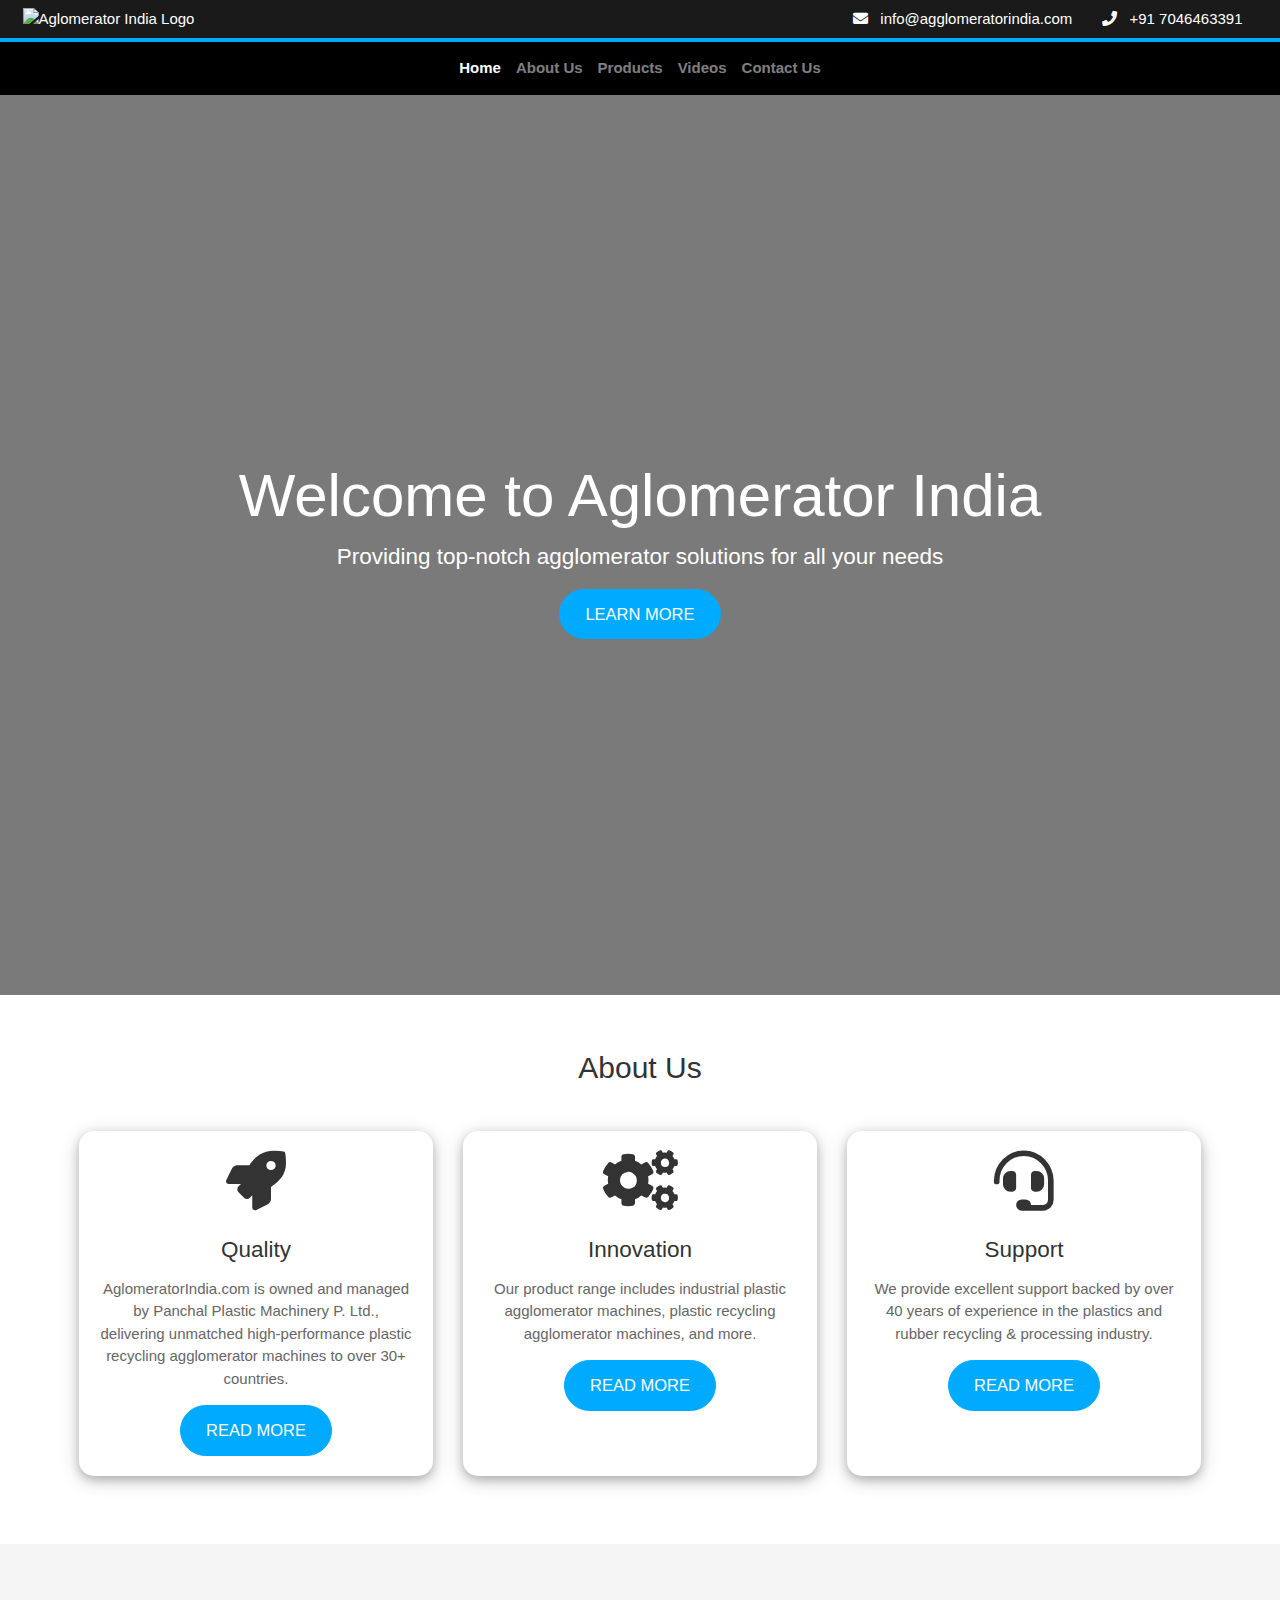
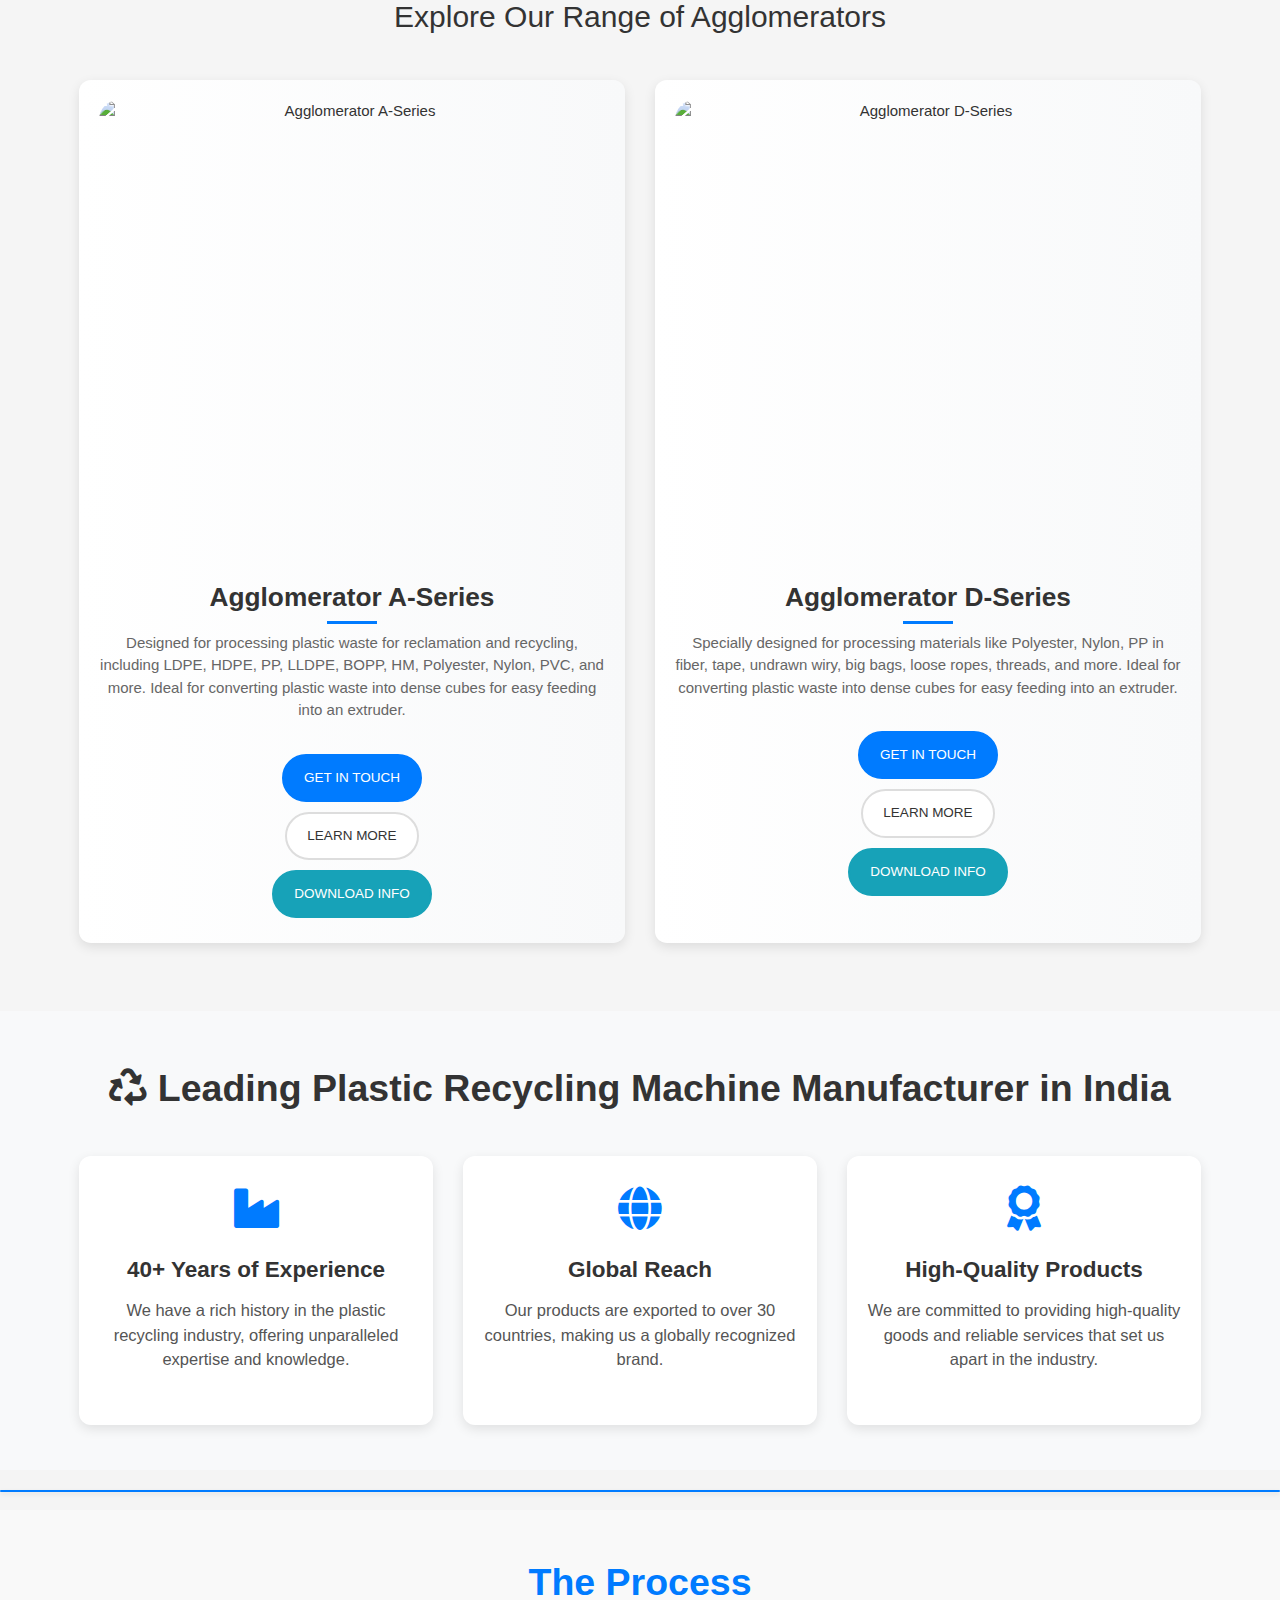
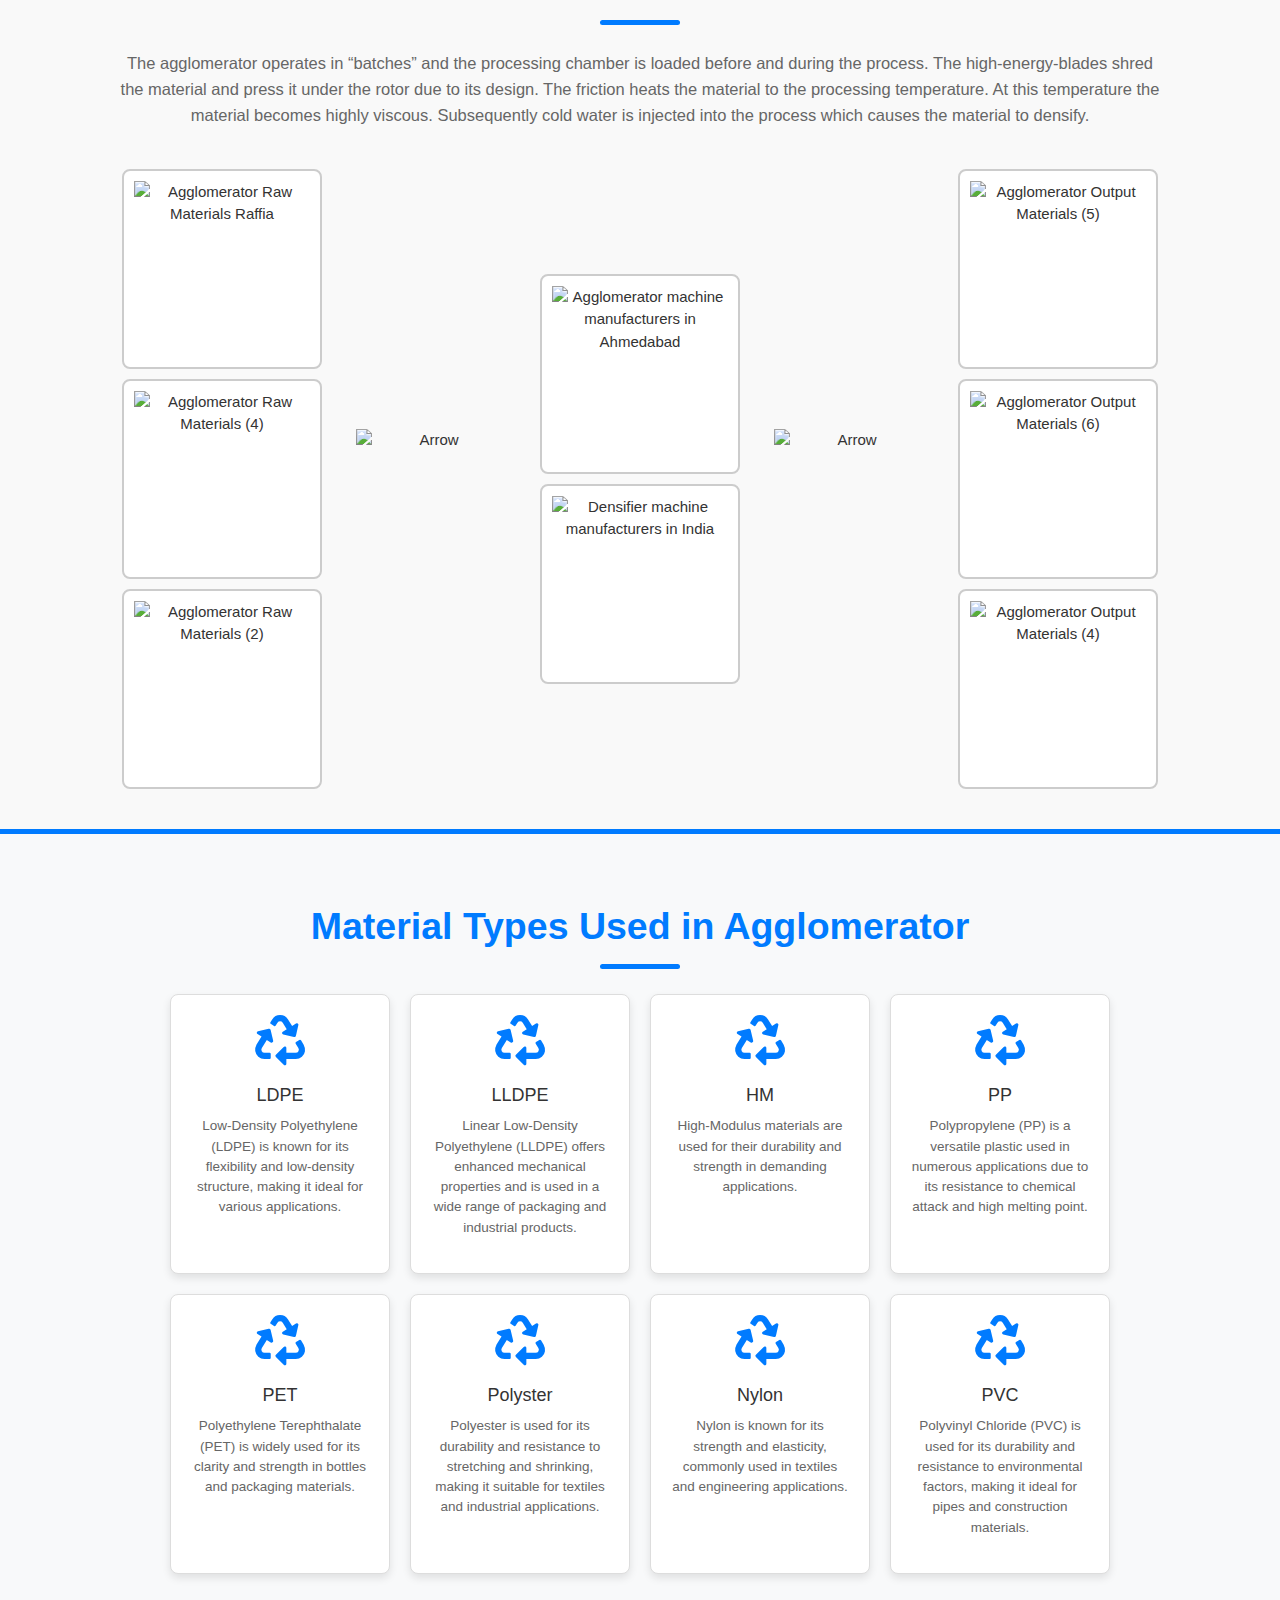
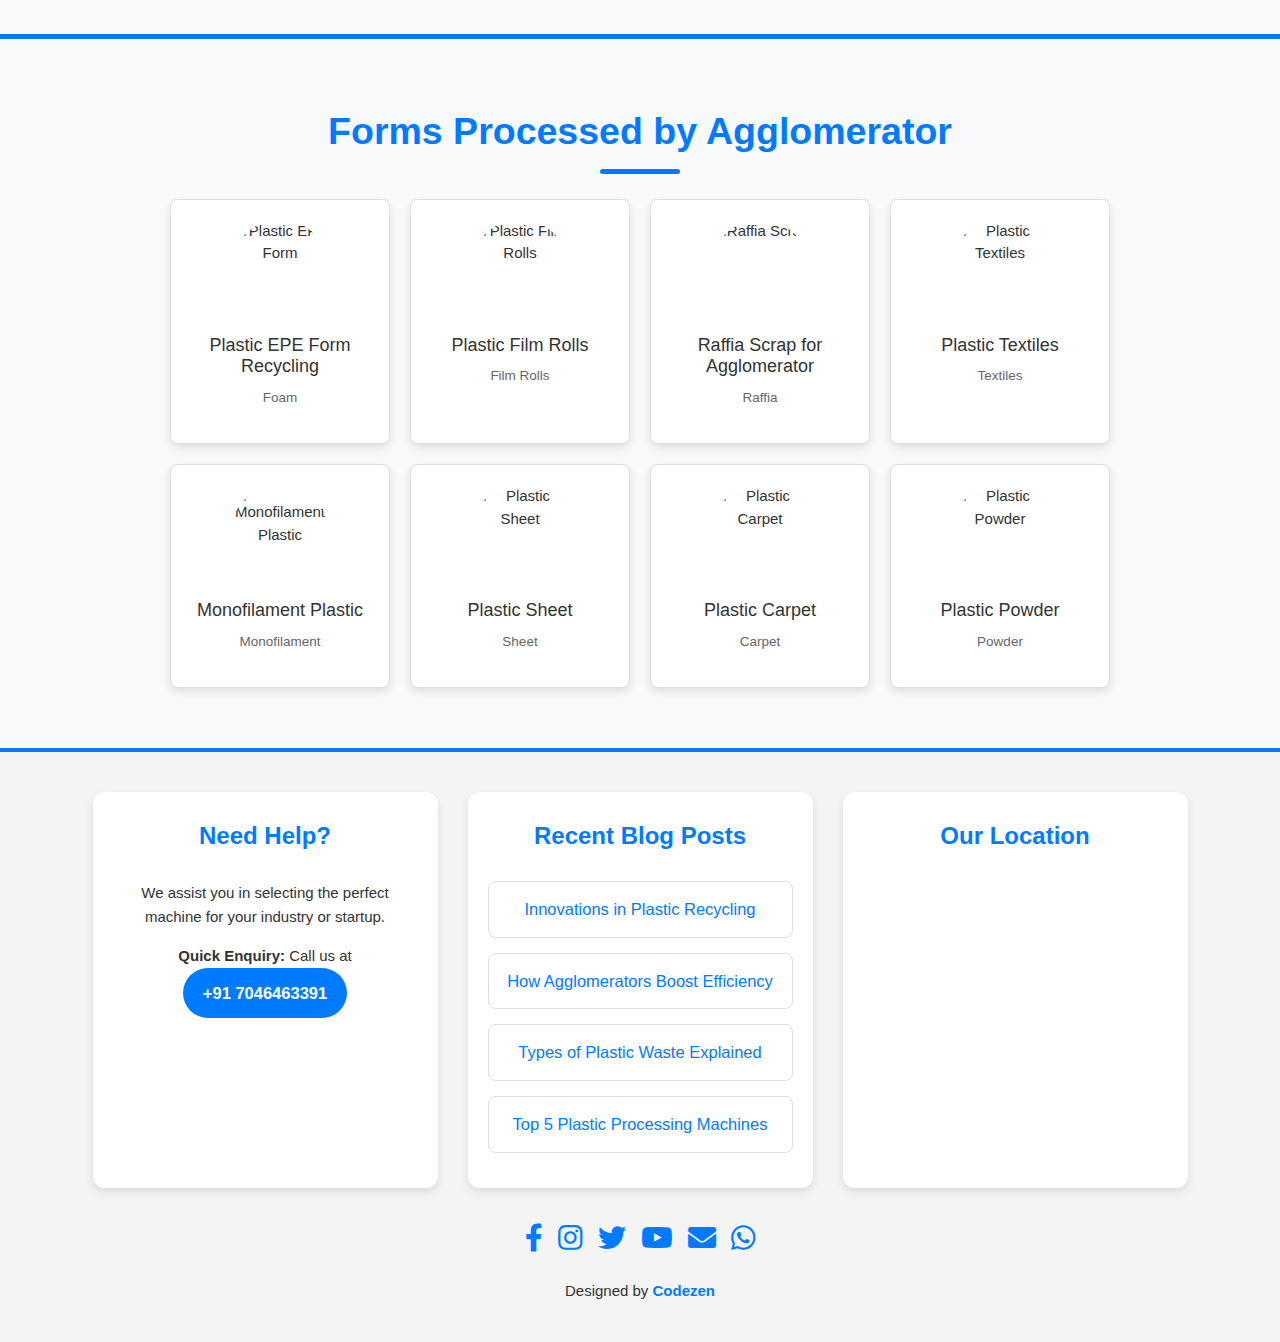
==== index.html @ fad6ff2f "Add files via upload" ====
<!DOCTYPE html>
<html lang="en">
<head>
    <meta charset="UTF-8">
    <meta name="viewport" content="width=device-width, initial-scale=1.0">
    <title>Aglomerator India</title>
    
    <!-- Bootstrap CSS -->
    <link rel="stylesheet" href="https://stackpath.bootstrapcdn.com/bootstrap/4.5.2/css/bootstrap.min.css">
    
    <!-- Font Awesome -->
    <link rel="stylesheet" href="https://cdnjs.cloudflare.com/ajax/libs/font-awesome/5.15.3/css/all.min.css">
    
    <!-- W3.CSS -->
    <link href="https://www.w3schools.com/w3css/4/w3.css" rel="stylesheet">
    
    <!-- Custom CSS -->
    <link rel="stylesheet" href="styles.css">
</head>
<body>
      <!-- Header Tab with Logo, Email, and Phone -->
      <header class="header-tab d-flex justify-content-between align-items-center py-2 px-4">
        <div class="logo-container">
            <img src="img/Agglomerator-India-Logo-1.png" alt="Aglomerator India Logo" class="logo">
        </div>
        <div class="contact-container d-flex align-items-center">
            <a href="mailto:info@agglomeratorindia.com" class="contact-link mx-3">
                <i class="fa fa-envelope"></i> info@agglomeratorindia.com
            </a>
            <a href="tel:+911234567890" class="contact-link mx-3">
                <i class="fa fa-phone"></i> +91 7046463391
            </a>
        </div>
    </header>
<!-- Navbar at the bottom -->
<nav class="navbar navbar-expand-lg navbar-dark bottom-navbar">
    <div class="container">
        <button class="navbar-toggler" type="button" data-toggle="collapse" data-target="#navbarNav" aria-controls="navbarNav" aria-expanded="false" aria-label="Toggle navigation">
            <span class="navbar-toggler-icon"></span>
        </button>
        <div class="collapse navbar-collapse" id="navbarNav">
            <ul class="navbar-nav mx-auto">
                <li class="nav-item active">
                    <a class="nav-link" href="#home">Home <span class="sr-only">(current)</span></a>
                </li>
                <li class="nav-item">
                    <a class="nav-link" href="#about">About Us</a>
                </li>
                <li class="nav-item">
                    <a class="nav-link" href="#product-range">Products</a>
                </li>
                <li class="nav-item">
                    <a class="nav-link" href="#videos">Videos</a>
                </li>
                <li class="nav-item">
                    <a class="nav-link" href="#footer">Contact Us</a>
                </li>
            </ul>
        </div>
    </div>
</nav>


    <!-- Hero Section -->
    <header id="home" class="hero-content">
        <div class="hero-slider">
            <div class="slide active">
                <h1>Welcome to Aglomerator India</h1>
                <p>Providing top-notch agglomerator solutions for all your needs</p>
                <a href="#about" class="btn btn-primary">Learn More</a>
            </div>
            <div class="slide">
                <h1>Innovative Technology</h1>
                <p>Leading the industry with cutting-edge technology and efficiency</p>
                <a href="#about" class="btn btn-primary">Discover More</a>
            </div>
            <div class="slide">
                <h1>Reliable Performance</h1>
                <p>Our products are designed to deliver exceptional performance</p>
                <a href="#products" class="btn btn-primary">View Products</a>
            </div>
        </div>
    </header>

   <!-- About Section -->
<section id="about" class="py-5">
    <div class="container">
        <h2 class="text-center mb-5">About Us</h2>
        <div class="row">
            <div class="col-md-4 mb-4 d-flex align-items-stretch">
                <div class="card w3-card-4 w3-hover-shadow text-center flex-fill">
                    <div class="card-body">
                        <i class="fas fa-rocket fa-4x mb-3"></i>
                        <h5 class="card-title">Quality</h5>
                        <p class="card-text">AglomeratorIndia.com is owned and managed by Panchal Plastic Machinery P. Ltd., delivering unmatched high-performance plastic recycling agglomerator machines to over 30+ countries.</p>
                        <a href="#" class="btn btn-primary">Read More</a>
                    </div>
                </div>
            </div>
            <div class="col-md-4 mb-4 d-flex align-items-stretch">
                <div class="card w3-card-4 w3-hover-shadow text-center flex-fill">
                    <div class="card-body">
                        <i class="fas fa-cogs fa-4x mb-3"></i>
                        <h5 class="card-title">Innovation</h5>
                        <p class="card-text">Our product range includes industrial plastic agglomerator machines, plastic recycling agglomerator machines, and more.</p>
                        <a href="#" class="btn btn-primary">Read More</a>
                    </div>
                </div>
            </div>
            <div class="col-md-4 mb-4 d-flex align-items-stretch">
                <div class="card w3-card-4 w3-hover-shadow text-center flex-fill">
                    <div class="card-body">
                        <i class="fas fa-headset fa-4x mb-3"></i>
                        <h5 class="card-title">Support</h5>
                        <p class="card-text">We provide excellent support backed by over 40 years of experience in the plastics and rubber recycling & processing industry.</p>
                        <a href="#" class="btn btn-primary">Read More</a>
                    </div>
                </div>
            </div>
        </div>
    </div>
</section>

<!-- Product Range Section -->
<section id="product-range" class="py-5">
    <div class="container">
        <h2 class="text-center mb-5">Explore Our Range of Agglomerators</h2>
        <div class="row">
            <div class="col-md-6 mb-4">
                <div class="product-card w3-card-4 w3-hover-shadow text-center h-100">
                    <div class="product-card-body">
                        <img src="img/Agglomerator-machine-manufacturers-in-Ahmedabad.jpg" alt="Agglomerator A-Series" class="product-image mb-4">
                        <h3 class="product-card-title">Agglomerator A-Series</h3>
                        <p class="product-card-text">
                            Designed for processing plastic waste for reclamation and recycling, including LDPE, HDPE, PP, LLDPE, BOPP, HM, Polyester, Nylon, PVC, and more. Ideal for converting plastic waste into dense cubes for easy feeding into an extruder.
                        </p>
                        <a href="#" class="custom-button custom-button-primary">Get in Touch</a>
                        <a href="agglomerator_a_series.html" class="custom-button custom-button-secondary">Learn More</a>
                        <a href="#" class="custom-button custom-button-info">Download Info</a>
                    </div>
                </div>
            </div>
            <div class="col-md-6 mb-4">
                <div class="product-card w3-card-4 w3-hover-shadow text-center h-100">
                    <div class="product-card-body">
                        <img src="img/Densifier-machine-manufacturers-in-India.jpg" alt="Agglomerator D-Series" class="product-image mb-4">
                        <h3 class="product-card-title">Agglomerator D-Series</h3>
                        <p class="product-card-text">
                            Specially designed for processing materials like Polyester, Nylon, PP in fiber, tape, undrawn wiry, big bags, loose ropes, threads, and more. Ideal for converting plastic waste into dense cubes for easy feeding into an extruder.
                        </p>
                        <a href="#" class="custom-button custom-button-primary">Get in Touch</a>
                        <a href="#" class="custom-button custom-button-secondary">Learn More</a>
                        <a href="#" class="custom-button custom-button-info">Download Info</a>
                    </div>
                </div>
            </div>
        </div>
    </div>
</section>

   <!-- Experience Section -->
<section id="company-experience" class="py-5 bg-light">
    <div class="container">
        <div class="text-center mb-5">
            <h2><i class="fas fa-recycle"></i> Leading Plastic Recycling Machine Manufacturer in India</h2>
        </div>
        <div class="row">
            <div class="col-md-4">
                <div class="experience-box w3-card-4 w3-hover-shadow">
                    <i class="fas fa-industry fa-3x mb-3"></i>
                    <h3>40+ Years of Experience</h3>
                    <p>We have a rich history in the plastic recycling industry, offering unparalleled expertise and knowledge.</p>
                </div>
            </div>
            <div class="col-md-4">
                <div class="experience-box w3-card-4 w3-hover-shadow">
                    <i class="fas fa-globe fa-3x mb-3"></i>
                    <h3>Global Reach</h3>
                    <p>Our products are exported to over 30 countries, making us a globally recognized brand.</p>
                </div>
            </div>
            <div class="col-md-4">
                <div class="experience-box w3-card-4 w3-hover-shadow">
                    <i class="fas fa-award fa-3x mb-3"></i>
                    <h3>High-Quality Products</h3>
                    <p>We are committed to providing high-quality goods and reliable services that set us apart in the industry.</p>
                </div>
            </div>
        </div>
    </div>
</section>

<section class="process-section">
    <div class="container">
        <div class="heading">
            <h2>The Process</h2>
            <div class="divider"></div>
        </div>
        <div class="description">
            <p>The agglomerator operates in “batches” and the processing chamber is loaded before and during the process. The high-energy-blades shred the material and press it under the rotor due to its design. The friction heats the material to the processing temperature. At this temperature the material becomes highly viscous. Subsequently cold water is injected into the process which causes the material to densify.</p>
        </div>
        <div class="images-container">
            <div class="image-column">
                <img src="img/Agglomerator-Raw-Materials-Raffia.jpg" alt="Agglomerator Raw Materials Raffia">
                <img src="img/Agglomerator-Raw-Materials-4-film.jpg" alt="Agglomerator Raw Materials (4)">
                <img src="img/Agglomerator-Raw-Materials-2-film2.png" alt="Agglomerator Raw Materials (2)">
            </div>
            <div class="arrow-column">
                <img src="img/Arrow-3.png" alt="Arrow">
            </div>
            <div class="image-column">
                <img src="img/Agglomerator-machine-manufacturers-in-Ahmedabad (1).jpg" alt="Agglomerator machine manufacturers in Ahmedabad">
                <img src="img/Agglomerator-machine-manufacturers-in-Ahmedabad.jpg" alt="Densifier machine manufacturers in India">
            </div>
            <div class="arrow-column">
                <img src="img/Arrow-4.png" alt="Arrow">
            </div>
            <div class="image-column">
                <img src="img/Agglomerator-Output-Materials-4-patjdem43jnlygv7m2rklwnxao906hahpfiywf2vpk.jpg" alt="Agglomerator Output Materials (5)">
                <img src="img/Agglomerator-Output-Materials-5-patjdcqfpvl1b8xxx1ybgx503wi9r331167zxv5o20.jpg" alt="Agglomerator Output Materials (6)">
                <img src="img/Agglomerator-Output-Materials-6-patjdaurc7igo10o8152bxm2x4rjbovkcwx0zb8gfu.jpg" alt="Agglomerator Output Materials (4)">
            </div>
        </div>
    </div>
</section>

<section class="material-types-section">
    <div class="container">
        <div class="heading">
            <h2>Material Types Used in Agglomerator</h2>
            <div class="divider"></div>
        </div>
        <div class="material-types-container">
            <div class="material-type">
                <i class="fas fa-recycle"></i>
                <h3>LDPE</h3>
                <p>Low-Density Polyethylene (LDPE) is known for its flexibility and low-density structure, making it ideal for various applications.</p>
            </div>
            <div class="material-type">
                <i class="fas fa-recycle"></i>
                <h3>LLDPE</h3>
                <p>Linear Low-Density Polyethylene (LLDPE) offers enhanced mechanical properties and is used in a wide range of packaging and industrial products.</p>
            </div>
            <div class="material-type">
                <i class="fas fa-recycle"></i>
                <h3>HM</h3>
                <p>High-Modulus materials are used for their durability and strength in demanding applications.</p>
            </div>
            <div class="material-type">
                <i class="fas fa-recycle"></i>
                <h3>PP</h3>
                <p>Polypropylene (PP) is a versatile plastic used in numerous applications due to its resistance to chemical attack and high melting point.</p>
            </div>
            <div class="material-type">
                <i class="fas fa-recycle"></i>
                <h3>PET</h3>
                <p>Polyethylene Terephthalate (PET) is widely used for its clarity and strength in bottles and packaging materials.</p>
            </div>
            <div class="material-type">
                <i class="fas fa-recycle"></i>
                <h3>Polyster</h3>
                <p>Polyester is used for its durability and resistance to stretching and shrinking, making it suitable for textiles and industrial applications.</p>
            </div>
            <div class="material-type">
                <i class="fas fa-recycle"></i>
                <h3>Nylon</h3>
                <p>Nylon is known for its strength and elasticity, commonly used in textiles and engineering applications.</p>
            </div>
            <div class="material-type">
                <i class="fas fa-recycle"></i>
                <h3>PVC</h3>
                <p>Polyvinyl Chloride (PVC) is used for its durability and resistance to environmental factors, making it ideal for pipes and construction materials.</p>
            </div>
        </div>
    </div>
</section>

<section id="agglomerator-items">
    <div class="container">
        <div class="heading">
            <h2>Forms Processed by Agglomerator</h2>
            <div class="divider"></div>
        </div>
        <div class="items-grid">
            <div class="item">
                <div class="icon-wrapper">
                    <img src="img/Plastic-EPE-Form-Recycling-pau9jrp44tfnwy70vzi93we1e4m2ngnmlcx0kum9xs.jpg" alt="Plastic EPE Form">
                </div>
                <h3>Plastic EPE Form Recycling</h3>
                <p>Foam</p>
            </div>
            <div class="item">
                <div class="icon-wrapper">
                    <img src="img/Plastic-Film-Rolls-pau984h3gphs2v3yvyan7u6gga0dagfcbpygjfvv0w.jpg" alt="Plastic Film Rolls">
                </div>
                <h3>Plastic Film Rolls</h3>
                <p>Film Rolls</p>
            </div>
            <div class="item">
                <div class="icon-wrapper">
                    <img src="img/Raffia-Scrap-for-Agglomerator-pau982lf31f7fn6p6xhe2unj9i9mv27vngnhkvyndc.jpeg" alt="Raffia Scrap">
                </div>
                <h3>Raffia Scrap for Agglomerator</h3>
                <p>Raffia</p>
            </div>
            <div class="item">
                <div class="icon-wrapper">
                    <img src="img/plastic-textiles-pau980pqpdcmsf9fhwo4xv4m2qiwfo0ez7cimc1fps.jpg" alt="Plastic Textiles">
                </div>
                <h3>Plastic Textiles</h3>
                <p>Textiles</p>
            </div>
            <div class="item">
                <div class="icon-wrapper">
                    <img src="img/monofilament-plastic-pau982lf31f7fn6p6xhe2unj9i9mv27vngnhkvyndc.jpg" alt="Monofilament Plastic">
                </div>
                <h3>Monofilament Plastic</h3>
                <p>Monofilament</p>
            </div>
            <div class="item">
                <div class="icon-wrapper">
                    <img src="img/plastic-sheet-pau982lf31f7fn6p6xhe2unj9i9mv27vngnhkvyndc.jpg" alt="Plastic Sheet">
                </div>
                <h3>Plastic Sheet</h3>
                <p>Sheet</p>
            </div>
            <div class="item">
                <div class="icon-wrapper">
                    <img src="img/plastic-carpet-pau982lf31f7fn6p6xhe2unj9i9mv27vngnhkvyndc.jpg" alt="Plastic Carpet">
                </div>
                <h3>Plastic Carpet</h3>
                <p>Carpet</p>
            </div>
            <div class="item">
                <div class="icon-wrapper">
                    <img src="img/plastic-poweder-pau97yu2bpa257c5svuvsvlovys609syay1jns4828.jpg" alt="Plastic Powder">
                </div>
                <h3>Plastic Powder</h3>
                <p>Powder</p>
            </div>
        </div>
    </div>
</section>

<section id="footer">
<footer>
    <div class="container">
        <div class="footer-content">
            <!-- Left Side -->
            <div class="footer-section footer-left">
                <h2>Need Help?</h2>
                <p>We assist you in selecting the perfect machine for your industry or startup.</p>
                <p><strong>Quick Enquiry:</strong> Call us at <a href="tel:+917046463391" class="call-button"><strong>+91 7046463391</strong></a></p>
            </div>
            <!-- Center -->
            <div class="footer-section footer-center">
                <h2>Recent Blog Posts</h2>
                <ul>
                    <li><a href="#" class="blog-link">Innovations in Plastic Recycling</a></li>
                    <li><a href="#" class="blog-link">How Agglomerators Boost Efficiency</a></li>
                    <li><a href="#" class="blog-link">Types of Plastic Waste Explained</a></li>
                    <li><a href="#" class="blog-link">Top 5 Plastic Processing Machines</a></li>
                </ul>
            </div>
            <!-- Right Side -->
            <div class="footer-section footer-right">
                <h2>Our Location</h2>
                <div class="map-container">
                    <iframe src="https://www.google.com/maps/embed?pb=!1m18!1m12!1m3!1d3687.5158439545117!2d72.7809477!3d20.1555102!2m3!1f0!2f0!3f0!3m2!1i1024!2i768!4f13.1!3m3!1m2!1s0x3be72bea9c113fb5%3A0x7e9c0b3905f104f2!2sPanchal%20Plastic%20Machinery%20P.%20Ltd.!5e0!3m2!1sen!2sin!4v1636777071643!5m2!1sen!2sin" 
                            width="100%" 
                            height="250" 
                            style="border:0; border-radius: 12px;" 
                            allowfullscreen="" 
                            loading="lazy">
                    </iframe>
                </div>
            </div>
        </div>
        <div class="footer-bottom">
            <div class="social-media">
                <a href="https://facebook.com" target="_blank" class="social-icon">
                    <i class="fab fa-facebook-f"></i>
                </a>
                <a href="https://instagram.com" target="_blank" class="social-icon">
                    <i class="fab fa-instagram"></i>
                </a>
                <a href="https://twitter.com" target="_blank" class="social-icon">
                    <i class="fab fa-twitter"></i>
                </a>
                <a href="https://youtube.com" target="_blank" class="social-icon">
                    <i class="fab fa-youtube"></i>
                </a>
                <a href="mailto:example@example.com" target="_blank" class="social-icon">
                    <i class="fas fa-envelope"></i>
                </a>
                <a href="https://wa.me/1234567890" target="_blank" class="social-icon">
                    <i class="fab fa-whatsapp"></i>
                </a>
            </div>
            <div class="footer-info">
                <p>Designed by <a href="https://codezen.site" target="_blank">Codezen</a></p>
            </div>
        </div>
    </div>
</footer>
</section>
    <!-- Bootstrap and Custom JS -->
    <script src="https://code.jquery.com/jquery-3.5.1.slim.min.js"></script>
    <script src="https://cdn.jsdelivr.net/npm/@popperjs/core@2.9.3/dist/umd/popper.min.js"></script>
    <script src="https://stackpath.bootstrapcdn.com/bootstrap/4.5.2/js/bootstrap.min.js"></script>
    <script src="script.js"></script>
</body>
</html>
---- styles.css ----
/* General Styles */
body {
    font-family: 'Arial', sans-serif;
    margin: 0;
    padding: 0;
    color: #333;
    background-color: #f4f4f4;
}

/* Header Tab */
.header-tab {
    background: #1a1a1a; /* Darker background for a modern look */
    color: #fff;
    border-bottom: 2px solid #00aaff; /* Sky blue accent border */
}

.logo-container .logo {
   max-height: 70px;
   max-width: 220px;
}

.contact-container {
    display: flex;
    align-items: center;
}

.contact-link {
    color: #fff;
    text-decoration: none;
    transition: color 0.3s;
}

.contact-link i {
    margin-right: 8px;
}

.contact-link:hover {
    color: #00aaff; /* Sky blue accent color on hover */
}

/* Navbar */
.bottom-navbar {
    background-color: #000; /* Dark background for contrast */
    border-top: 2px solid #00aaff; /* Sky blue accent border */
}

.navbar {
    padding: 0; /* Remove default padding */
}

.navbar-nav .nav-link {
    color: #fff;
    font-weight: bold;
    padding: 15px 20px;
    transition: color 0.3s, background-color 0.3s; /* Smooth transition */
    border-radius: 25px; /* Rounded corners for buttons */
}

.navbar-nav .nav-link:hover {
    color: #fff; /* Maintain white text on hover */
    background-color: #00aaff; /* Sky blue background on hover */
}

.navbar-toggler {
    border-color: #00aaff; /* Toggler button border color */
}

.navbar-toggler-icon {
    background-image: url('data:image/svg+xml;charset=utf8,<svg xmlns="http://www.w3.org/2000/svg" width="30" height="30" fill="%2300aaff" viewBox="0 0 16 16"><path d="M2 3h12a1 1 0 0 1 1 1v1a1 1 0 0 1-1 1H2a1 1 0 0 1-1-1V4a1 1 0 0 1 1-1zM2 8h12a1 1 0 0 1 1 1v1a1 1 0 0 1-1 1H2a1 1 0 0 1-1-1V9a1 1 0 0 1 1-1zm0 5h12a1 1 0 0 1 1 1v1a1 1 0 0 1-1 1H2a1 1 0 0 1-1-1v-1a1 1 0 0 1 1-1z"/></svg>');
}

/* Responsive Styles */
@media (max-width: 768px) {
    .navbar-nav {
        text-align: center; /* Center align menu items on small screens */
    }
    
    .nav-link {
        padding: 10px; /* Adjust padding for smaller screens */
    }
}

/* Hero Section */
.hero-content {
    position: relative;
    height: 100vh;
    background: url('img/Agglomerator-1.png') no-repeat center center;
    background-size: cover;
    color: #fff;
    display: flex;
    justify-content: center;
    align-items: center;
    text-align: center;
    overflow: hidden;
}

.hero-slider {
    width: 100%;
    height: 100%;
    position: relative;
    display: flex;
    align-items: center;
    justify-content: center;
}

.slide {
    display: none;
    position: absolute;
    top: 0;
    left: 0;
    width: 100%;
    height: 100%;
    background: rgba(0, 0, 0, 0.5);
    color: #fff;
    display: flex;
    flex-direction: column;
    justify-content: center;
    align-items: center;
    opacity: 0;
    transition: opacity 1s ease-in-out;
}

.slide.active {
    display: flex;
    opacity: 1;
}

.slide h1 {
    font-size: 4rem;
    margin-bottom: 0.5rem;
    animation: fadeIn 2s ease-out;
}

.slide p {
    font-size: 1.5rem;
    margin-bottom: 1rem;
    animation: fadeIn 2s ease-out 0.5s;
}

.btn-primary {
    background-color: #00aaff; /* Sky blue background */
    border-color: #00aaff; /* Sky blue border */
    color: #fff;
    padding: 12px 25px;
    border-radius: 30px;
    font-size: 1.1rem;
    text-transform: uppercase;
    transition: background-color 0.3s, border-color 0.3s;
}

.btn-primary:hover {
    background-color: #0099cc; /* Darker shade of sky blue */
    border-color: #0099cc; /* Darker shade of sky blue */
}

/* About Section */
section#about {
    background: #fff;
    padding: 60px 0;
}

.card {
    border: none;
    border-radius: 15px;
    transition: transform 0.3s, box-shadow 0.3s;
}

.card:hover {
    transform: translateY(-10px);
    box-shadow: 0 8px 16px rgba(0, 0, 0, 0.2);
}

.card-body {
    padding: 20px;
}

.card-title {
    font-size: 1.5rem;
    margin-bottom: 1rem;
}

.card-text {
    font-size: 1rem;
    color: #666;
}

/* Animations */
@keyframes fadeIn {
    from {
        opacity: 0;
    }
    to {
        opacity: 1;
    }
}

/* Responsive Styles */
@media (max-width: 768px) {
    .hero-content h1 {
        font-size: 2.5rem;
    }

    .hero-content p {
        font-size: 1rem;
    }
}

/* Custom Styles for Product Range Section */
#product-range {
    background: #f5f5f5; /* Light grey background for a modern, clean look */
    padding: 60px 0;
}

.product-card {
    border: none;
    border-radius: 12px; /* Slightly rounded corners */
    transition: transform 0.3s, box-shadow 0.3s;
    background: linear-gradient(to right, #ffffff, #f8f9fa); /* Gradient background for a modern effect */
    box-shadow: 0 4px 12px rgba(0, 0, 0, 0.1); /* Subtle shadow for depth */
    overflow: hidden; /* Ensure border radius applies to all contents */
    position: relative; /* For advanced hover effects */
    padding: 20px; /* Padding for internal spacing */
}

.product-card:hover {
    transform: translateY(-8px); /* Lift effect on hover */
    box-shadow: 0 8px 24px rgba(0, 0, 0, 0.2); /* Enhanced shadow on hover */
}

.product-card-body {
    display: flex;
    flex-direction: column;
    align-items: center;
    justify-content: center;
}

.product-image {
    height: 450px; /* Medium height for the image */
    border-radius: 20px; /* Rounded edges */
    object-fit: cover; /* Maintain aspect ratio and cover the element */
    width: 100%; /* Full width */
}

.product-card-title {
    font-size: 1.75rem; /* Larger title for emphasis */
    font-weight: 600; /* Semi-bold for modern look */
    color: #333; /* Dark color for readability */
    margin-bottom: 1.2rem; /* Spacing below title */
    position: relative;
}

.product-card-title::after {
    content: "";
    width: 50px;
    height: 3px;
    background-color: #007bff; /* Primary color */
    position: absolute;
    bottom: -10px;
    left: 50%;
    transform: translateX(-50%);
}

.product-card-text {
    font-size: 1rem; /* Standard text size */
    color: #666; /* Medium grey for contrast */
    text-align: center; /* Centered text */
    margin-bottom: 1.8rem; /* Spacing below text */
    line-height: 1.5; /* Improved readability */
}

.custom-button {
    display: inline-block;
    padding: 12px 20px; /* Comfortable padding */
    border-radius: 30px; /* Fully rounded corners */
    font-size: 0.9rem; /* Slightly smaller font size for modern buttons */
    font-weight: 500; /* Medium font weight */
    text-transform: uppercase;
    text-decoration: none;
    margin: 5px;
    transition: background-color 0.3s, color 0.3s, box-shadow 0.3s; /* Smooth transitions */
}

.custom-button-primary {
    background-color: #007bff; /* Primary color */
    border: 2px solid #007bff; /* Border color matching background */
    color: #fff; /* White text */
}

.custom-button-primary:hover {
    background-color: #0056b3; /* Darker shade on hover */
    border-color: #0056b3; /* Matching border color */
    color: #fff; /* Ensure text remains white */
    box-shadow: 0 4px 12px rgba(0, 0, 0, 0.15); /* Subtle shadow on hover */
}

.custom-button-secondary {
    background-color: #ffffff; /* White background */
    color: #333; /* Dark text */
    border: 2px solid #ddd; /* Light grey border */
}

.custom-button-secondary:hover {
    background-color: #f8f9fa; /* Light grey background on hover */
    border-color: #ccc; /* Matching border color */
    box-shadow: 0 4px 8px rgba(0, 0, 0, 0.1); /* Subtle shadow on hover */
}

.custom-button-info {
    background-color: #17a2b8; /* Teal color */
    border: 2px solid #17a2b8; /* Matching border */
    color: #fff; /* White text */
}

.custom-button-info:hover {
    background-color: #138496; /* Darker teal on hover */
    border-color: #138496; /* Matching border color */
    box-shadow: 0 4px 12px rgba(0, 0, 0, 0.15); /* Subtle shadow on hover */
}

/* Responsive Styles */
@media (max-width: 768px) {
    .product-card-title {
        font-size: 1.5rem; /* Adjusted title size for smaller screens */
    }

    .product-card-text {
        font-size: 0.9rem; /* Adjusted text size for smaller screens */
    }

    .custom-button {
        font-size: 0.8rem; /* Slightly smaller font size */
        padding: 10px 18px; /* Adjusted padding */
    }

    .product-image {
        height: 150px; /* Adjusted image height for smaller screens */
    }
}

/* Custom Styles for Experience Section */
#company-experience {
    background: #f8f9fa;
    padding: 60px 0;
}

#company-experience h2 {
    font-size: 2.5rem;
    margin-bottom: 1.5rem;
    font-weight: 700;
    color: #333;
}

#company-experience p {
    font-size: 1.1rem;
    color: #555;
    margin-bottom: 1.5rem;
}

.experience-box {
    background: #ffffff;
    padding: 30px 20px;
    border-radius: 12px; /* Rounded corners */
    transition: transform 0.3s, box-shadow 0.3s;
    text-align: center;
    box-shadow: 0 4px 12px rgba(0, 0, 0, 0.1); /* Subtle shadow for depth */
}

.experience-box:hover {
    transform: translateY(-8px); /* Lift effect on hover */
    box-shadow: 0 8px 24px rgba(0, 0, 0, 0.2); /* Enhanced shadow on hover */
}

.experience-box i {
    color: #007bff; /* Primary color for icons */
    margin-bottom: 1rem;
}

.experience-box h3 {
    font-size: 1.5rem;
    font-weight: 600;
    color: #333;
    margin-bottom: 1rem;
}

.experience-box p {
    font-size: 1rem;
    color: #666;
}

/* Responsive Styles */
@media (max-width: 768px) {
    #company-experience h2 {
        font-size: 2rem;
    }

    #company-experience p {
        font-size: 1rem;
    }

    .experience-box h3 {
        font-size: 1.25rem;
    }

    .experience-box p {
        font-size: 0.9rem;
    }
}

.process-section {
    padding: 40px;
    background-color: #f9f9f9;
    position: relative;
    margin-top: 40px; /* Optional: Adjust the space from the section above */
}

.process-section::before {
    content: '';
    display: block;
    position: absolute;
    top: -20px; /* Position above the section */
    left: 0;
    width: 100%;
    height: 2px; /* Line thickness */
    background-color: #007bff; /* Accent color for the line */
    border-radius: 2px;
    box-shadow: 0 2px 4px rgba(0, 0, 0, 0.1); /* Optional: Shadow for depth */
}

.container {
    max-width: 1200px;
    margin: 0 auto;
    text-align: center;
}

.heading h2 {
    font-size: 2.5em;
    margin-bottom: 15px;
    color: #333;
    font-weight: bold;
    transition: color 0.3s ease;
}

.heading h2:hover {
    color: #007bff; /* Accent color on hover */
}

.divider {
    width: 80px;
    height: 5px;
    background-color: #007bff; /* Accent color for the divider */
    margin: 0 auto 25px auto;
    border-radius: 5px;
}

.description {
    margin-bottom: 40px;
    font-size: 1.1em;
    color: #666;
    line-height: 1.6;
    transition: color 0.3s ease;
}

.description:hover {
    color: #333; /* Darker color on hover */
}

.images-container {
    display: flex;
    justify-content: space-around;
    align-items: center;
    flex-wrap: wrap;
    gap: 20px;
}

.image-column {
    display: flex;
    flex-direction: column;
    gap: 10px;
    transition: transform 0.3s ease, box-shadow 0.3s ease;
}

.image-column img {
    width: 200px;
    height: 200px;
    border: 2px solid #ccc;
    padding: 10px;
    background-color: #fff;
    border-radius: 8px;
    transition: transform 0.3s ease, box-shadow 0.3s ease;
}

.image-column img:hover {
    transform: scale(1.05);
    box-shadow: 0 4px 10px rgba(0, 0, 0, 0.2);
}

.arrow-column {
    display: flex;
    justify-content: center;
    align-items: center;
    transition: opacity 0.3s ease;
}

.arrow-column img {
    width: 150px;
    height: 100px;
    transition: transform 0.3s ease;
}

.arrow-column img:hover {
    transform: rotate(45deg);
    opacity: 0.8;
}

@media (max-width: 768px) {
    .images-container {
        flex-direction: column;
        align-items: center;
    }
    
    .arrow-column {
        margin: 20px 0;
    }
    
    .image-column img {
        width: 150px;
        height: 150px;
    }
    
    .arrow-column img {
        width: 120px;
        height: 80px;
    }
}

.material-types-section {
    padding: 60px 0;
    background-color: #f8f9fa;
    border-top: 5px solid #007bff; /* Separates this section from the previous one */
    position: relative;
}

.container {
    max-width: 1200px;
    margin: 0 auto;
    padding: 0 15px;
}

.heading h2 {
    font-size: 2.5em;
    margin-bottom: 15px;
    color: #007bff;
    font-weight: bold;
    transition: color 0.3s ease;
}

.heading h2:hover {
    color: #0056b3;
}

.divider {
    width: 80px;
    height: 5px;
    background-color: #007bff;
    margin: 0 auto 25px auto;
    border-radius: 5px;
}

.material-types-container {
    display: flex;
    flex-wrap: wrap;
    gap: 20px;
    justify-content: center;
}

.material-type {
    background-color: #fff;
    border: 1px solid #ddd;
    border-radius: 8px;
    padding: 20px;
    text-align: center;
    width: 220px;
    transition: transform 0.3s ease, box-shadow 0.3s ease, background-color 0.3s ease;
    box-shadow: 0 4px 8px rgba(0, 0, 0, 0.1);
}

.material-type i {
    font-size: 50px;
    color: #007bff;
    margin-bottom: 10px;
    animation: bounce 1s infinite;
}

.material-type h3 {
    font-size: 1.2em;
    margin-bottom: 10px;
    color: #333;
}

.material-type p {
    font-size: 0.9em;
    color: #666;
}

.material-type:hover {
    transform: scale(1.05);
    box-shadow: 0 6px 12px rgba(0, 0, 0, 0.2);
    background-color: #e9f5ff; /* Light blue background on hover */
}

@keyframes bounce {
    0%, 20%, 50%, 80%, 100% {
        transform: translateY(0);
    }
    40% {
        transform: translateY(-10px);
    }
    60% {
        transform: translateY(-5px);
    }
}

#agglomerator-items {
    padding: 60px 0;
    background-color: #f8f9fa;
    border-top: 5px solid #007bff; /* Separates this section from the previous one */
    position: relative;
}

.container {
    max-width: 1200px;
    margin: 0 auto;
    padding: 0 15px;
}

.heading h2 {
    font-size: 2.5em;
    margin-bottom: 15px;
    color: #007bff;
    font-weight: bold;
    transition: color 0.3s ease;
}

.heading h2:hover {
    color: #0056b3;
}

.divider {
    width: 80px;
    height: 5px;
    background-color: #007bff;
    margin: 0 auto 25px auto;
    border-radius: 5px;
}

.items-grid {
    display: flex;
    flex-wrap: wrap;
    gap: 20px;
    justify-content: center;
}

.item {
    background-color: #fff;
    border: 1px solid #ddd;
    border-radius: 8px;
    padding: 20px;
    text-align: center;
    width: 220px;
    transition: transform 0.3s ease, box-shadow 0.3s ease, background-color 0.3s ease;
    box-shadow: 0 4px 8px rgba(0, 0, 0, 0.1);
}

.icon-wrapper {
    display: flex;
    justify-content: center;
    margin-bottom: 15px;
}

.icon-wrapper img {
    width: 100px;
    height: 100px;
    border-radius: 50%; /* Circle shape */
    object-fit: cover;
}

.item h3 {
    font-size: 1.2em;
    margin-bottom: 10px;
    color: #333;
}

.item p {
    font-size: 0.9em;
    color: #666;
}

.item:hover {
    transform: scale(1.05);
    box-shadow: 0 6px 12px rgba(0, 0, 0, 0.2);
    background-color: #e9f5ff; /* Light blue background on hover */
}

/* General Footer Styling */
footer {
    padding: 40px 15px;
    background-color: #f4f4f4;
    color: #333;
    border-top: 4px solid #007bff;
}

/* Container Styling */
.container {
    max-width: 1200px;
    margin: 0 auto;
}

/* Footer Content Layout */
.footer-content {
    display: flex;
    flex-wrap: wrap;
    gap: 30px;
    margin-bottom: 30px;
}

.footer-section {
    flex: 1;
    min-width: 280px;
    background-color: #fff;
    border-radius: 12px;
    padding: 20px;
    box-shadow: 0 4px 8px rgba(0,0,0,0.1);
    display: flex;
    flex-direction: column;
    gap: 15px;
}

/* Left Side Styling */
.footer-left h2 {
    margin-bottom: 15px;
    font-size: 1.6em;
    color: #007bff;
    font-weight: bold;
}

.footer-left p {
    margin: 0;
    font-size: 1em;
    line-height: 1.6;
}

.call-button {
    display: inline-block;
    background-color: #007bff;
    color: #fff;
    padding: 12px 20px;
    border-radius: 25px;
    text-decoration: none;
    font-weight: bold;
    transition: background-color 0.3s, transform 0.3s, box-shadow 0.3s;
    font-size: 1.1em;
}

.call-button:hover {
    background-color: #ffffff;
    transform: scale(1.05);
    box-shadow: 0 6px 12px rgba(0,0,0,0.2);
}

/* Center Section Styling */
.footer-center h2 {
    margin-bottom: 15px;
    font-size: 1.6em;
    color: #007bff;
    font-weight: bold;
}

.footer-center ul {
    list-style-type: none;
    padding: 0;
    margin: 0;
}

.footer-center ul li {
    margin-bottom: 15px;
    border: 1px solid #ddd;
    border-radius: 8px;
    overflow: hidden;
    transition: box-shadow 0.3s, transform 0.3s;
}

.footer-center ul li:hover {
    box-shadow: 0 4px 8px rgba(0,0,0,0.2);
    transform: translateY(-5px);
}

.blog-link {
    display: block;
    padding: 15px;
    color: #007bff;
    font-size: 1.1em;
    text-decoration: none;
    transition: color 0.3s, background-color 0.3s;
}

.blog-link:hover {
    color: #0056b3;
    background-color: #f0f0f0;
}

/* Right Side Styling */
.footer-right h2 {
    margin-bottom: 15px;
    font-size: 1.6em;
    color: #007bff;
    font-weight: bold;
}

.map-container {
    width: 100%;
    height: 250px;
    border-radius: 12px;
    overflow: hidden;
}

/* Footer Bottom Styling */
.footer-bottom {
    display: flex;
    flex-direction: column;
    align-items: center;
    margin-top: 20px;
}

.social-media {
    display: flex;
    justify-content: center;
    gap: 15px;
    margin-bottom: 20px;
}

.social-icon {
    color: #007bff;
    font-size: 28px;
    transition: transform 0.3s ease, color 0.3s ease;
}

.social-icon:hover {
    transform: scale(1.2);
    color: #0056b3;
}

.footer-info {
    text-align: center;
}

.footer-info p {
    font-size: 1em;
    margin: 0;
}

.footer-info a {
    color: #007bff;
    text-decoration: none;
    font-weight: bold;
}

.footer-info a:hover {
    text-decoration: underline;
}

/* Container */
.container {
    width: 90%;
    max-width: 1200px;
    margin: 0 auto;
    padding: 0 15px;
}

/* Overview Section */
.agglomerator-overview {
    padding: 40px 0;
    background-color: #f2f4f5;
    border-radius: 12px;
    box-shadow: 0 8px 16px rgba(0, 0, 0, 0.1);
}

/* Content Layout */
.agglomerator-content {
    display: flex;
    flex-wrap: wrap;
    justify-content: space-between;
    gap: 20px;
}

/* Gallery Section */
.agglomerator-gallery {
    flex: 1;
    max-width: 45%;
    margin-right: 20px;
    padding: 15px;
    background-color: #ffffff;
    border-radius: 12px;
    box-shadow: 0 4px 8px rgba(0, 0, 0, 0.1);
}

.agglomerator-main-image img {
    width: 100%;
    height: auto;
    border-radius: 8px;
    box-shadow: 0 4px 12px rgba(0, 0, 0, 0.15);
    transition: transform 0.3s ease;
}

.agglomerator-main-image img:hover {
    transform: scale(1.05);
}

.agglomerator-thumbnails {
    margin-top: 15px;
    display: flex;
    justify-content: space-between;
    gap: 10px;
}

.agglomerator-thumbnails img {
    width: 32%;
    cursor: pointer;
    border-radius: 4px;
    transition: transform 0.3s ease, box-shadow 0.3s ease;
}

.agglomerator-thumbnails img:hover {
    transform: scale(1.1);
    box-shadow: 0 4px 12px rgba(0, 0, 0, 0.2);
}

/* Technical Data Section */
.technical-data-details {
    flex: 1;
    background-color: #ffffff;
    padding: 25px;
    border-radius: 12px;
    box-shadow: 0 8px 16px rgba(0, 0, 0, 0.1);
}

.model-selector {
    margin-bottom: 20px;
    display: flex;
    align-items: center;
    gap: 10px;
}

.model-selector label {
    font-weight: bold;
    color: #333;
}

.model-selector select {
    padding: 8px 12px;
    font-size: 16px;
    border: 1px solid #ccc;
    border-radius: 6px;
    box-shadow: 0 2px 6px rgba(0, 0, 0, 0.1);
}

/* Table */
.content-table {
    margin-top: 20px;
}

.rwd-table {
    width: 100%;
    border-collapse: collapse;
    background-color: #f9f9f9;
    border-radius: 12px;
    overflow: hidden;
}

.rwd-table th, .rwd-table td {
    padding: 15px 20px;
    border-bottom: 1px solid #e0e0e0;
    text-align: left;
    font-size: 16px;
    color: #555;
}

.rwd-table th {
    background-color: #007bff;
    color: #ffffff;
    font-weight: bold;
}

.rwd-table tr:last-child td {
    border-bottom: none;
}

/* Action Buttons */
.agglomerator-actions {
    margin-top: 40px;
    display: flex;
    justify-content: space-between;
    align-items: center;
    gap: 20px;
}

.agglomerator-quote, .agglomerator-brochure {
    padding: 12px 30px;
    font-size: 16px;
    font-weight: bold;
    border-radius: 8px;
    text-align: center;
    text-transform: uppercase;
    transition: background-color 0.3s ease, box-shadow 0.3s ease;
    cursor: pointer;
    color: #fff;
}

.agglomerator-quote {
    background-color: #007bff;
    border: 1px solid #007bff;
    box-shadow: 0 4px 12px rgba(0, 123, 255, 0.3);
}

.agglomerator-quote:hover {
    background-color: #0056b3;
    border-color: #004085;
    box-shadow: 0 6px 18px rgba(0, 0, 0, 0.15);
}

.agglomerator-brochure {
    background-color: #28a745;
    border: 1px solid #28a745;
    box-shadow: 0 4px 12px rgba(40, 167, 69, 0.3);
}

.agglomerator-brochure:hover {
    background-color: #218838;
    border-color: #1e7e34;
    box-shadow: 0 6px 18px rgba(0, 0, 0, 0.15);
}

/* Responsive Styles */
@media (max-width: 768px) {
    .agglomerator-content {
        flex-direction: column;
        align-items: center;
    }

    .agglomerator-gallery,
    .technical-data-details {
        max-width: 100%;
        margin: 0 0 20px;
    }

    .agglomerator-actions {
        flex-direction: column;
        align-items: center;
    }
}

@media (max-width: 480px) {
    .agglomerator-thumbnails img {
        width: 70px;
        height: 50px;
    }

    .agglomerator-title {
        font-size: 2rem;
    }

    .agglomerator-description {
        font-size: 1rem;
    }
}

/* Section Styling */
#agglomerator-overview-section {
    display: flex;
    justify-content: center;
    padding: 5% 2%;
    background-color: #ffffff;
}

#agglomerator-visual-frame {
    display: flex;
    justify-content: space-between;
    align-items: flex-start;
    max-width: 1200px;
    width: 100%;
    border-radius: 12px;
    overflow: hidden;
    box-shadow: 0 8px 20px rgba(0, 0, 0, 0.15);
}

#machine-visual-display {
    position: relative;
    flex: 1;
}

#machine-visual-display img {
    width: 100%;
    height: auto;
    border-radius: 12px;
    transition: transform 0.5s ease;
}

#machine-visual-display img:hover {
    transform: scale(1.05);
}

/* Icon Overlay */
.icon-overlay {
    position: absolute;
    color: #000000;
    font-size: 2rem;
    cursor: pointer;
    transition: color 0.3s ease, transform 0.3s ease;
}

.icon-overlay:hover {
    color: #007bff;
    transform: scale(1.2);
}

/* Info Details */
.info-details {
    flex: 1;
    padding: 2%;
    display: flex;
    flex-direction: column;
}

.info-card {
    background: #ffffff;
    border-radius: 10px;
    padding: 20px;
    margin-bottom: 20px;
    box-shadow: 0 4px 10px rgba(0, 0, 0, 0.1);
    transition: transform 0.3s ease, box-shadow 0.3s ease;
}

.info-card:hover {
    transform: translateY(-5px);
    box-shadow: 0 8px 20px rgba(0, 0, 0, 0.2);
}

.info-card h3 {
    font-size: 1.4em;
    color: #333;
    margin-bottom: 10px;
}

.info-card p {
    font-size: 1em;
    color: #666;
    line-height: 1.6;
}

/* Popup Modal Styling */
.popup-modal {
    display: none;
    position: fixed;
    z-index: 1000;
    left: 0;
    top: 0;
    width: 100%;
    height: 100%;
    background-color: rgba(0, 0, 0, 0.6);
    transition: opacity 0.3s ease;
}

.popup-content {
    background-color: #fff;
    margin: 10% auto;
    padding: 20px;
    border: 1px solid #888;
    width: 50%;
    max-width: 600px;
    border-radius: 10px;
    position: relative;
}

.popup-close {
    color: #aaa;
    float: right;
    font-size: 28px;
    font-weight: bold;
    cursor: pointer;
}

.popup-close:hover {
    color: #000;
}

/* Responsive Styles */
@media (max-width: 768px) {
    .icon-overlay {
        font-size: 1.5rem;
    }

    #machine-visual-display img {
        transform: scale(1);
    }
}

@media (max-width: 480px) {
    .icon-overlay {
        font-size: 1.2rem;
    }
}
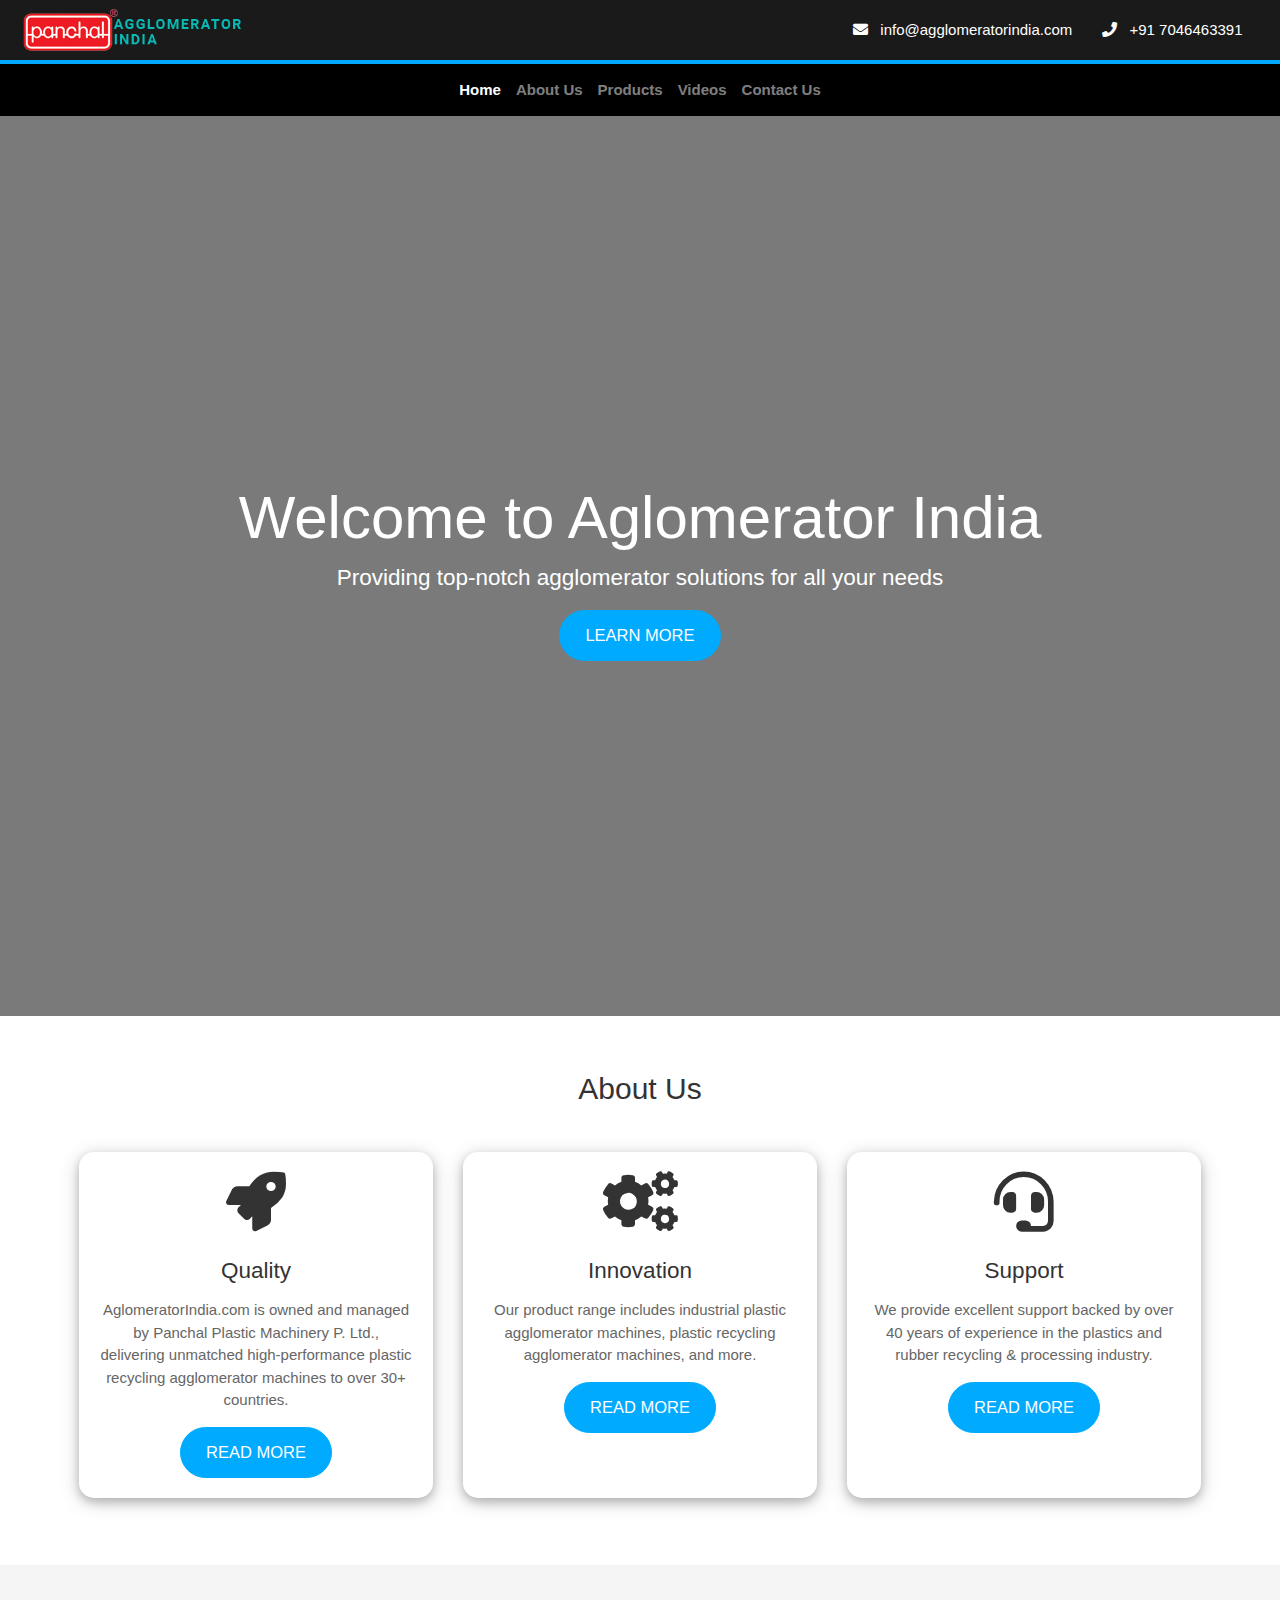
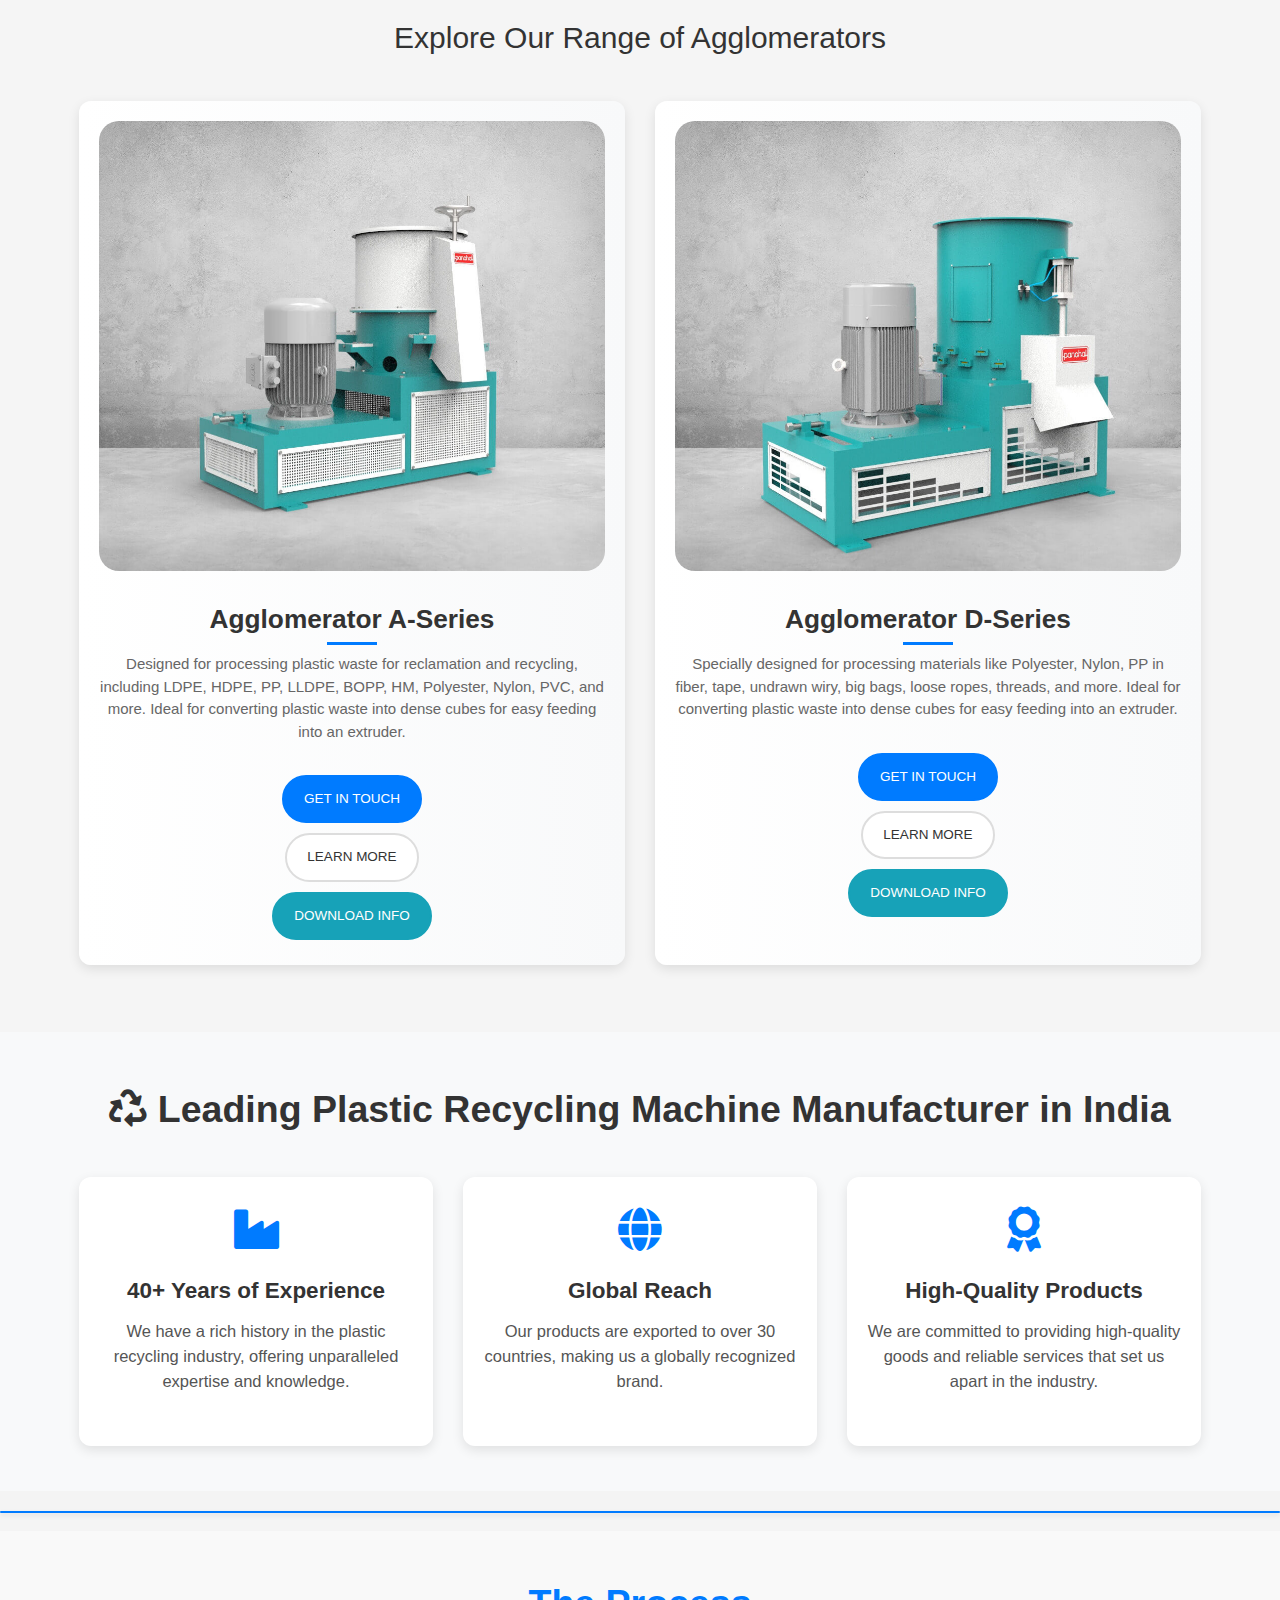
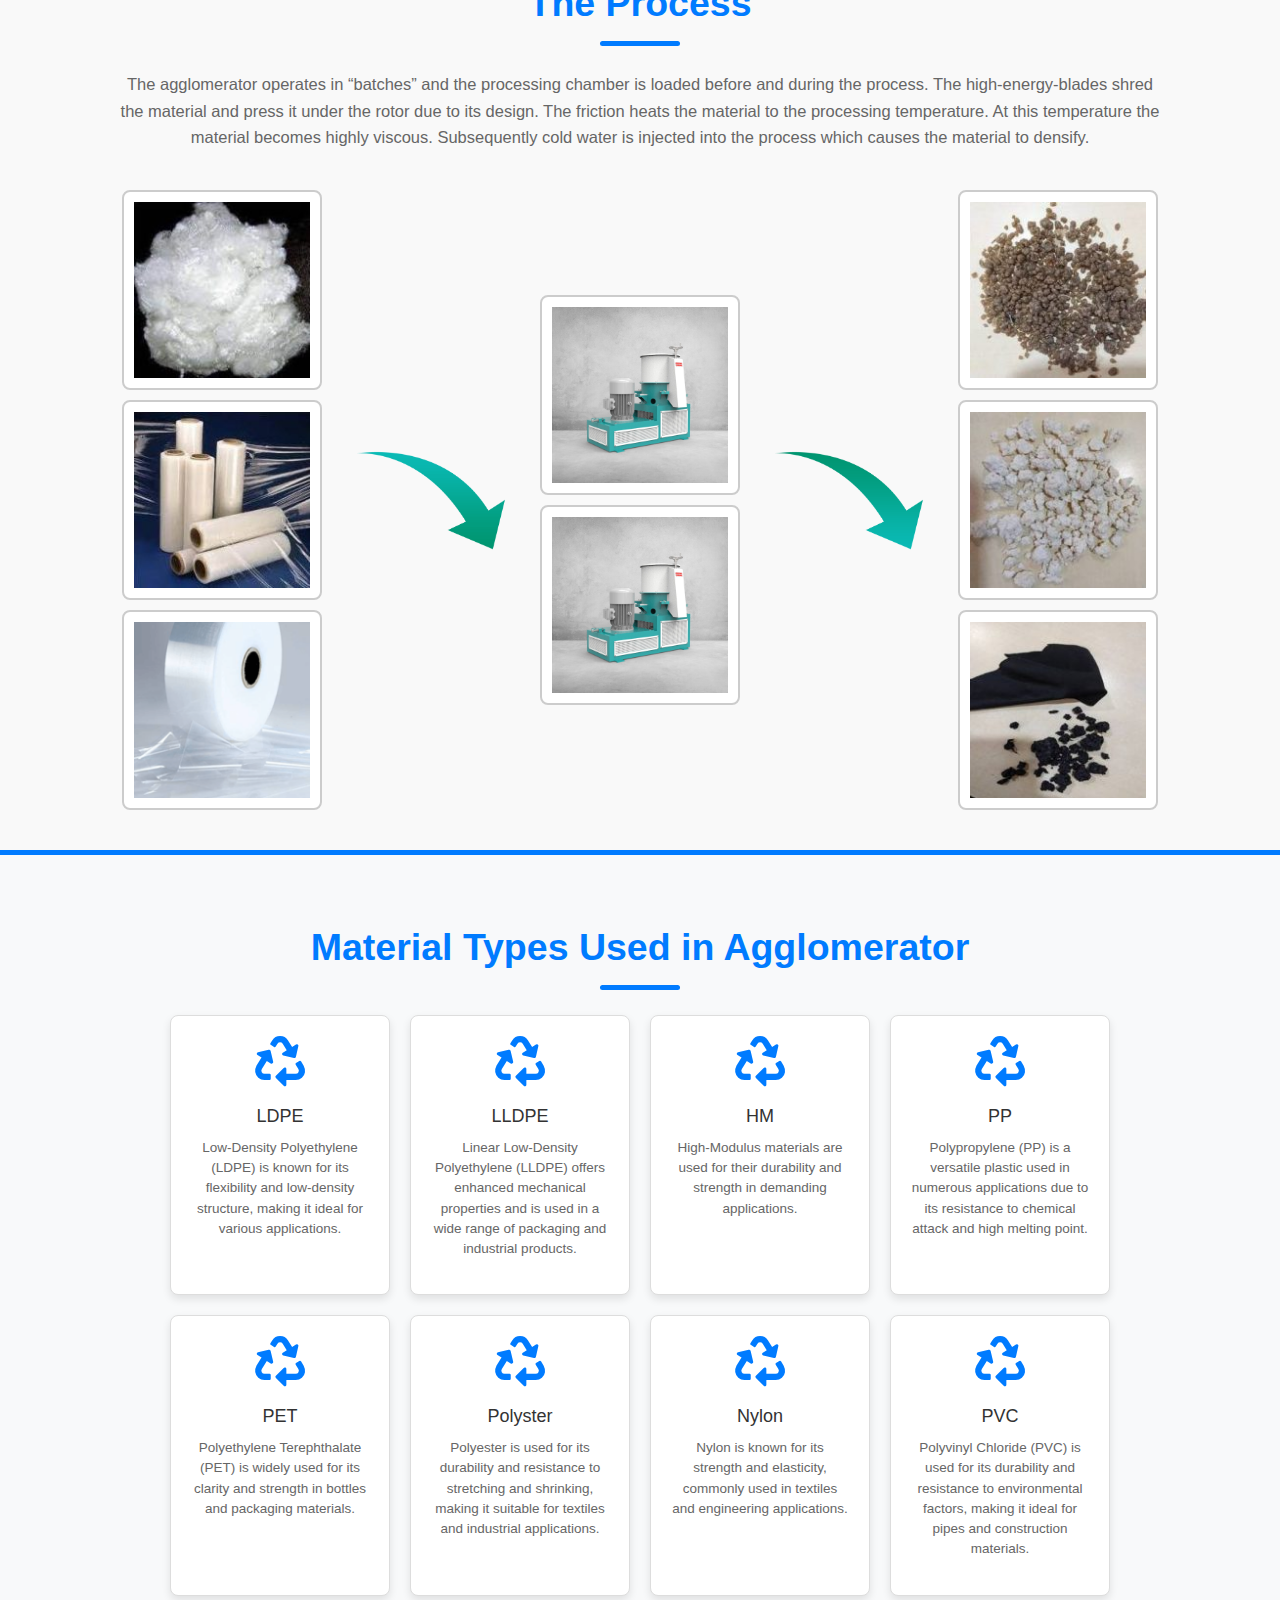
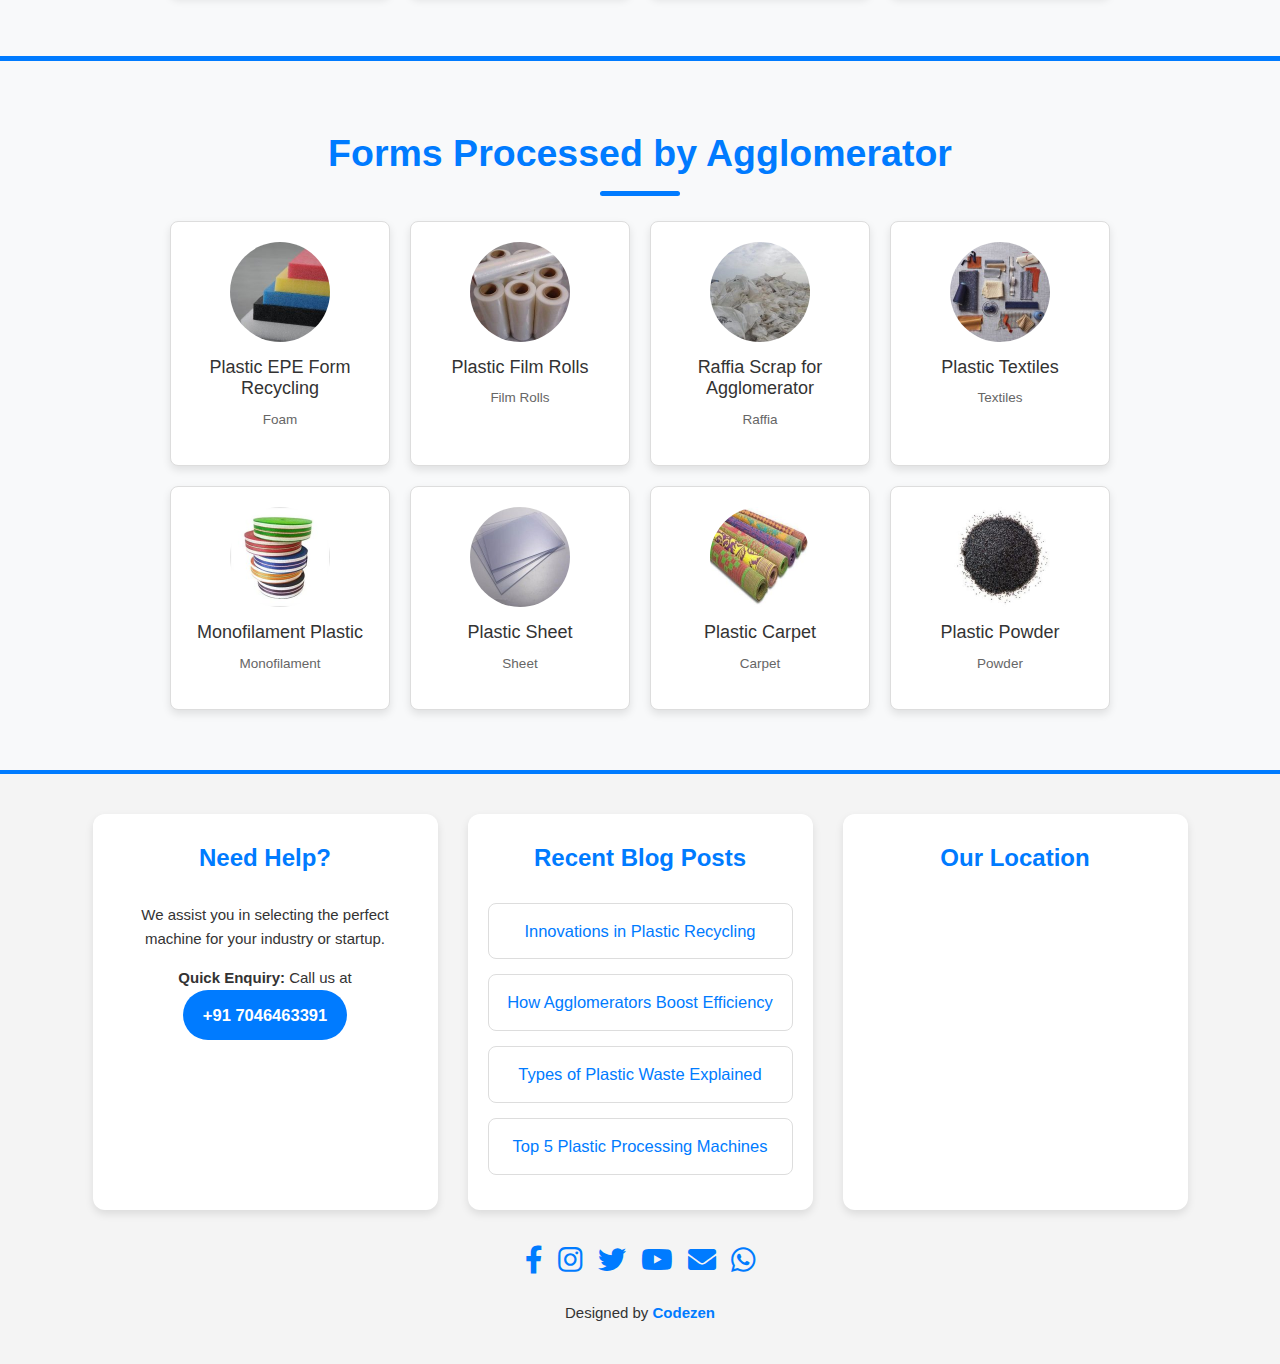
==== commit 3eb8cda9: "index.html" ====
--- a/index.html
+++ b/index.html
@@ -21,7 +21,7 @@
       <!-- Header Tab with Logo, Email, and Phone -->
       <header class="header-tab d-flex justify-content-between align-items-center py-2 px-4">
         <div class="logo-container">
-            <img src="img/Agglomerator-India-Logo-1.png" alt="Aglomerator India Logo" class="logo">
+            <img src="Agglomerator-India-Logo-1.png" alt="Aglomerator India Logo" class="logo">
         </div>
         <div class="contact-container d-flex align-items-center">
             <a href="mailto:info@agglomeratorindia.com" class="contact-link mx-3">
@@ -129,7 +129,7 @@
             <div class="col-md-6 mb-4">
                 <div class="product-card w3-card-4 w3-hover-shadow text-center h-100">
                     <div class="product-card-body">
-                        <img src="img/Agglomerator-machine-manufacturers-in-Ahmedabad.jpg" alt="Agglomerator A-Series" class="product-image mb-4">
+                        <img src="Agglomerator-machine-manufacturers-in-Ahmedabad.jpg" alt="Agglomerator A-Series" class="product-image mb-4">
                         <h3 class="product-card-title">Agglomerator A-Series</h3>
                         <p class="product-card-text">
                             Designed for processing plastic waste for reclamation and recycling, including LDPE, HDPE, PP, LLDPE, BOPP, HM, Polyester, Nylon, PVC, and more. Ideal for converting plastic waste into dense cubes for easy feeding into an extruder.
@@ -143,7 +143,7 @@
             <div class="col-md-6 mb-4">
                 <div class="product-card w3-card-4 w3-hover-shadow text-center h-100">
                     <div class="product-card-body">
-                        <img src="img/Densifier-machine-manufacturers-in-India.jpg" alt="Agglomerator D-Series" class="product-image mb-4">
+                        <img src="Densifier-machine-manufacturers-in-India.jpg" alt="Agglomerator D-Series" class="product-image mb-4">
                         <h3 class="product-card-title">Agglomerator D-Series</h3>
                         <p class="product-card-text">
                             Specially designed for processing materials like Polyester, Nylon, PP in fiber, tape, undrawn wiry, big bags, loose ropes, threads, and more. Ideal for converting plastic waste into dense cubes for easy feeding into an extruder.
@@ -201,24 +201,24 @@
         </div>
         <div class="images-container">
             <div class="image-column">
-                <img src="img/Agglomerator-Raw-Materials-Raffia.jpg" alt="Agglomerator Raw Materials Raffia">
-                <img src="img/Agglomerator-Raw-Materials-4-film.jpg" alt="Agglomerator Raw Materials (4)">
-                <img src="img/Agglomerator-Raw-Materials-2-film2.png" alt="Agglomerator Raw Materials (2)">
+                <img src="Agglomerator-Raw-Materials-Raffia.jpg" alt="Agglomerator Raw Materials Raffia">
+                <img src="Agglomerator-Raw-Materials-4-film.jpg" alt="Agglomerator Raw Materials (4)">
+                <img src="Agglomerator-Raw-Materials-2-film2.png" alt="Agglomerator Raw Materials (2)">
             </div>
             <div class="arrow-column">
-                <img src="img/Arrow-3.png" alt="Arrow">
+                <img src="Arrow-3.png" alt="Arrow">
             </div>
             <div class="image-column">
-                <img src="img/Agglomerator-machine-manufacturers-in-Ahmedabad (1).jpg" alt="Agglomerator machine manufacturers in Ahmedabad">
-                <img src="img/Agglomerator-machine-manufacturers-in-Ahmedabad.jpg" alt="Densifier machine manufacturers in India">
+                <img src="Agglomerator-machine-manufacturers-in-Ahmedabad (1).jpg" alt="Agglomerator machine manufacturers in Ahmedabad">
+                <img src="Agglomerator-machine-manufacturers-in-Ahmedabad.jpg" alt="Densifier machine manufacturers in India">
             </div>
             <div class="arrow-column">
-                <img src="img/Arrow-4.png" alt="Arrow">
+                <img src="Arrow-4.png" alt="Arrow">
             </div>
             <div class="image-column">
-                <img src="img/Agglomerator-Output-Materials-4-patjdem43jnlygv7m2rklwnxao906hahpfiywf2vpk.jpg" alt="Agglomerator Output Materials (5)">
-                <img src="img/Agglomerator-Output-Materials-5-patjdcqfpvl1b8xxx1ybgx503wi9r331167zxv5o20.jpg" alt="Agglomerator Output Materials (6)">
-                <img src="img/Agglomerator-Output-Materials-6-patjdaurc7igo10o8152bxm2x4rjbovkcwx0zb8gfu.jpg" alt="Agglomerator Output Materials (4)">
+                <img src="Agglomerator-Output-Materials-4-patjdem43jnlygv7m2rklwnxao906hahpfiywf2vpk.jpg" alt="Agglomerator Output Materials (5)">
+                <img src="Agglomerator-Output-Materials-5-patjdcqfpvl1b8xxx1ybgx503wi9r331167zxv5o20.jpg" alt="Agglomerator Output Materials (6)">
+                <img src="Agglomerator-Output-Materials-6-patjdaurc7igo10o8152bxm2x4rjbovkcwx0zb8gfu.jpg" alt="Agglomerator Output Materials (4)">
             </div>
         </div>
     </div>
@@ -284,56 +284,56 @@
         <div class="items-grid">
             <div class="item">
                 <div class="icon-wrapper">
-                    <img src="img/Plastic-EPE-Form-Recycling-pau9jrp44tfnwy70vzi93we1e4m2ngnmlcx0kum9xs.jpg" alt="Plastic EPE Form">
+                    <img src="Plastic-EPE-Form-Recycling-pau9jrp44tfnwy70vzi93we1e4m2ngnmlcx0kum9xs.jpg" alt="Plastic EPE Form">
                 </div>
                 <h3>Plastic EPE Form Recycling</h3>
                 <p>Foam</p>
             </div>
             <div class="item">
                 <div class="icon-wrapper">
-                    <img src="img/Plastic-Film-Rolls-pau984h3gphs2v3yvyan7u6gga0dagfcbpygjfvv0w.jpg" alt="Plastic Film Rolls">
+                    <img src="Plastic-Film-Rolls-pau984h3gphs2v3yvyan7u6gga0dagfcbpygjfvv0w.jpg" alt="Plastic Film Rolls">
                 </div>
                 <h3>Plastic Film Rolls</h3>
                 <p>Film Rolls</p>
             </div>
             <div class="item">
                 <div class="icon-wrapper">
-                    <img src="img/Raffia-Scrap-for-Agglomerator-pau982lf31f7fn6p6xhe2unj9i9mv27vngnhkvyndc.jpeg" alt="Raffia Scrap">
+                    <img src="Raffia-Scrap-for-Agglomerator-pau982lf31f7fn6p6xhe2unj9i9mv27vngnhkvyndc.jpeg" alt="Raffia Scrap">
                 </div>
                 <h3>Raffia Scrap for Agglomerator</h3>
                 <p>Raffia</p>
             </div>
             <div class="item">
                 <div class="icon-wrapper">
-                    <img src="img/plastic-textiles-pau980pqpdcmsf9fhwo4xv4m2qiwfo0ez7cimc1fps.jpg" alt="Plastic Textiles">
+                    <img src="plastic-textiles-pau980pqpdcmsf9fhwo4xv4m2qiwfo0ez7cimc1fps.jpg" alt="Plastic Textiles">
                 </div>
                 <h3>Plastic Textiles</h3>
                 <p>Textiles</p>
             </div>
             <div class="item">
                 <div class="icon-wrapper">
-                    <img src="img/monofilament-plastic-pau982lf31f7fn6p6xhe2unj9i9mv27vngnhkvyndc.jpg" alt="Monofilament Plastic">
+                    <img src="monofilament-plastic-pau982lf31f7fn6p6xhe2unj9i9mv27vngnhkvyndc.jpg" alt="Monofilament Plastic">
                 </div>
                 <h3>Monofilament Plastic</h3>
                 <p>Monofilament</p>
             </div>
             <div class="item">
                 <div class="icon-wrapper">
-                    <img src="img/plastic-sheet-pau982lf31f7fn6p6xhe2unj9i9mv27vngnhkvyndc.jpg" alt="Plastic Sheet">
+                    <img src="plastic-sheet-pau982lf31f7fn6p6xhe2unj9i9mv27vngnhkvyndc.jpg" alt="Plastic Sheet">
                 </div>
                 <h3>Plastic Sheet</h3>
                 <p>Sheet</p>
             </div>
             <div class="item">
                 <div class="icon-wrapper">
-                    <img src="img/plastic-carpet-pau982lf31f7fn6p6xhe2unj9i9mv27vngnhkvyndc.jpg" alt="Plastic Carpet">
+                    <img src="plastic-carpet-pau982lf31f7fn6p6xhe2unj9i9mv27vngnhkvyndc.jpg" alt="Plastic Carpet">
                 </div>
                 <h3>Plastic Carpet</h3>
                 <p>Carpet</p>
             </div>
             <div class="item">
                 <div class="icon-wrapper">
-                    <img src="img/plastic-poweder-pau97yu2bpa257c5svuvsvlovys609syay1jns4828.jpg" alt="Plastic Powder">
+                    <img src="plastic-poweder-pau97yu2bpa257c5svuvsvlovys609syay1jns4828.jpg" alt="Plastic Powder">
                 </div>
                 <h3>Plastic Powder</h3>
                 <p>Powder</p>
